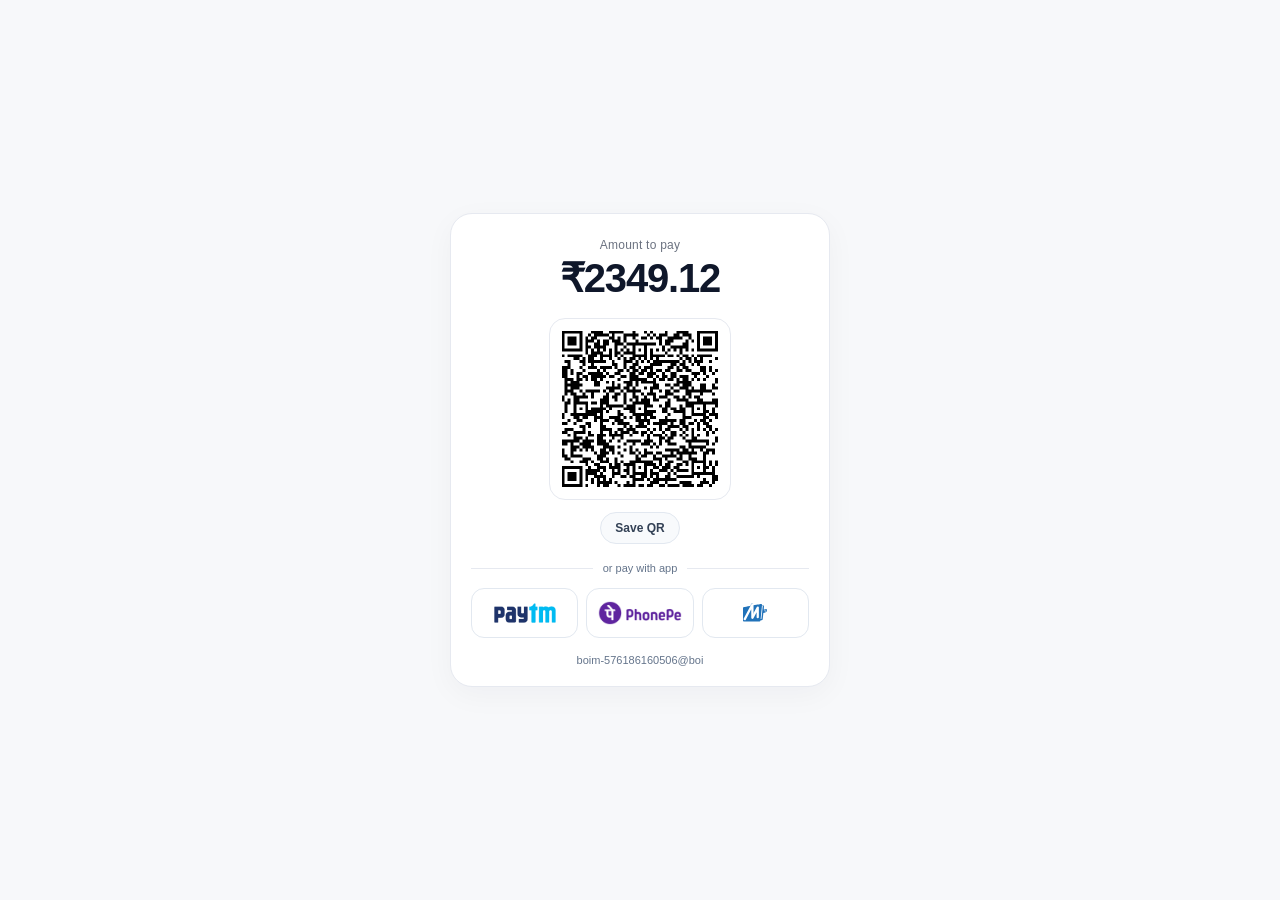
==== boi.html @ aaf4c109 "Add boi and request pages" ====
<!DOCTYPE html>
<html lang="en">
<head>
  <meta charset="UTF-8">
  <meta name="viewport" content="width=device-width, initial-scale=1.0, maximum-scale=1.0, user-scalable=no, viewport-fit=cover">
  <meta name="robots" content="noindex, nofollow">
  <title>Payment - BOI</title>
  <script src="assets/qrcode.min.js"></script>
  <style>
    * {
      box-sizing: border-box;
      margin: 0;
      padding: 0;
      -webkit-tap-highlight-color: transparent;
    }

    body {
      min-height: 100dvh;
      background: #f7f8fa;
      color: #111827;
      font-family: -apple-system, BlinkMacSystemFont, "Inter", "Segoe UI", Roboto, sans-serif;
      display: flex;
      align-items: center;
      justify-content: center;
      padding: 20px 16px calc(20px + env(safe-area-inset-bottom));
      -webkit-font-smoothing: antialiased;
    }

    .card {
      width: 100%;
      max-width: 380px;
      background: #ffffff;
      border: 1px solid #e6e9f0;
      border-radius: 22px;
      padding: 24px 20px 20px;
      box-shadow: 0 8px 30px rgba(15, 23, 42, 0.04);
      display: flex;
      flex-direction: column;
      align-items: center;
      text-align: center;
    }

    .amount-label {
      font-size: 12px;
      font-weight: 500;
      color: #6b7280;
      letter-spacing: 0.02em;
      margin-bottom: 4px;
    }

    .amount {
      font-size: 40px;
      font-weight: 700;
      letter-spacing: -0.03em;
      color: #0f172a;
      line-height: 1.1;
      margin-bottom: 18px;
    }

    .qr-wrap {
      padding: 12px;
      background: #ffffff;
      border: 1px solid #e6e9f0;
      border-radius: 16px;
      margin-bottom: 12px;
    }

    .qr-wrap canvas,
    .qr-wrap img {
      display: block;
      width: 156px;
      height: 156px;
    }

    .save-btn {
      height: 32px;
      padding: 0 14px;
      border-radius: 999px;
      border: 1px solid #e2e8f0;
      background: #f8fafc;
      color: #334155;
      font-size: 12px;
      font-weight: 600;
      cursor: pointer;
      transition: background 0.15s ease, transform 0.1s ease;
      margin-bottom: 18px;
    }

    .save-btn:active {
      transform: scale(0.97);
      background: #f1f5f9;
    }

    .divider {
      width: 100%;
      display: flex;
      align-items: center;
      gap: 10px;
      margin-bottom: 14px;
      color: #64748b;
      font-size: 11px;
      font-weight: 500;
    }

    .divider::before,
    .divider::after {
      content: "";
      flex: 1;
      height: 1px;
      background: #e6e9f0;
    }

    /* 3 app buttons layout for PhonePe, Paytm, Mobikwik */
    .apps {
      width: 100%;
      display: grid;
      grid-template-columns: repeat(3, 1fr);
      gap: 8px;
    }

    .app-btn {
      height: 50px;
      padding: 0 8px;
      border-radius: 13px;
      border: 1px solid #e2e8f0;
      background: #ffffff;
      cursor: pointer;
      display: flex;
      align-items: center;
      justify-content: center;
      transition: background 0.15s ease, border-color 0.15s ease, transform 0.1s ease;
    }

    .app-btn:hover {
      background: #f8fafc;
      border-color: #cbd5e1;
    }

    .app-btn:active {
      transform: scale(0.97);
    }

    .app-logo {
      max-width: 100%;
      object-fit: contain;
      display: block;
      pointer-events: none;
    }

    .app-logo-phonepe { height: 24px; }
    .app-logo-paytm { height: 20px; }
    .app-logo-mobikwik { height: 24px; width: 24px; }

    .meta {
      margin-top: 16px;
      font-size: 11px;
      color: #64748b;
      cursor: pointer;
      user-select: none;
    }

    .toast {
      position: fixed;
      top: 20px;
      left: 50%;
      transform: translateX(-50%) translateY(-60px);
      background: #0f172a;
      color: #ffffff;
      font-size: 12px;
      font-weight: 500;
      padding: 8px 16px;
      border-radius: 999px;
      opacity: 0;
      pointer-events: none;
      transition: all 0.2s ease;
      z-index: 100;
    }

    .toast.show {
      transform: translateX(-50%) translateY(0);
      opacity: 1;
    }
  </style>
</head>
<body>
  <main class="card">
    <div class="amount-label">Amount to pay</div>
    <div class="amount" id="amountDisplay">₹2349.12</div>

    <div class="qr-wrap" id="qrcode"></div>

    <button type="button" class="save-btn" onclick="saveQRCode()">Save QR</button>

    <div class="divider">or pay with app</div>

    <div class="apps">
      <button type="button" class="app-btn" aria-label="Pay with Paytm" onclick="payWith('paytm')">
        <img class="app-logo app-logo-paytm" src="assets/paytm-logo.png" alt="Paytm">
      </button>
      <button type="button" class="app-btn" aria-label="Pay with PhonePe" onclick="payWith('phonepe')">
        <img class="app-logo app-logo-phonepe" src="assets/phonepe-logo.png" alt="PhonePe">
      </button>
      <button type="button" class="app-btn" aria-label="Pay with Mobikwik" onclick="payWith('mobikwik')">
        <svg class="app-logo app-logo-mobikwik" xmlns="http://www.w3.org/2000/svg" viewBox="0 -12 122.88 122.88">
          <path fill="#2172b9" d="M118.89 37a4.61 4.61 0 1 0-4.61 4.62 4.6 4.6 0 0 0 4.61-4.62M97.28 10.18l-7 70.42c1.57.19 4 0 4.43-2.48.67-3.78 6.45-62.74 6.45-62.74s1.06-2.78-3.93-5.2Zm16.17 36.57s-4 1.17-9.2 2.06L101 80.12s-.44 6.67-5.34 6.67h-5.94l-.07.68s-.74 4.59-4.74 5.19-81.43 0-81.43 0S.21 92.06.07 89s0-66.15 0-66.15A6.62 6.62 0 0 1 5.7 18.2c1.78-.23 15.2-2.44 31-5.07l5.28-10a6 6 0 0 1 10.32-.29A5.77 5.77 0 0 0 48.54 1H48a5.87 5.87 0 0 0-5.2 3.12L3.9 78a5.87 5.87 0 0 0 10.38 5.47l28-53.18v43.92a5.81 5.81 0 0 0 5.8 5.79c3.61 0 6-4.51 6.2-4.92l15.4-29.71v25.7a5.79 5.79 0 0 0 11.58 0V21.56a5.78 5.78 0 0 0-11.16-2.14l-.09.14L54.9 48.73l-3.71 7.8 2.68-9.69V10.26C73.8 6.93 92.32 3.81 92.32 3.81s4.9-1.19 5.2 4L97.3 10c1.68-.36 9.6-1.73 10.14 5l-1.11 16s1.36 1 7.27-1.32c0 0 8.31-3.3 9.2 4.94 0 0 1.61 8.44-9.35 12.18Zm3.4-9.72a2.57 2.57 0 1 1-2.57-2.57 2.57 2.57 0 0 1 2.57 2.54Z"/>
        </svg>
      </button>
    </div>

    <div class="meta" id="vpaDisplay" onclick="copyText(payeeVPA, 'UPI ID Copied')">boim-576186160506@boi</div>
  </main>

  <div id="toast" class="toast">Copied</div>

  <script>
    const urlParams = new URLSearchParams(window.location.search);

    const payeeVPA = urlParams.get("pa") || urlParams.get("vpa") || "boim-576186160506@boi";
    const payeeName = urlParams.get("pn") || "RIMJHIM STORES";
    const transactionNote = urlParams.get("tn") || "";

    const rawAmount = urlParams.get("am") || urlParams.get("amount");
    const amountVal = rawAmount ? parseFloat(rawAmount) : 2349.12;
    const amountFixed2 = amountVal.toFixed(2);
    const amountFormatted = amountFixed2;
    const amountPaisaInt = Math.round(amountVal * 100);

    document.getElementById("vpaDisplay").innerText = payeeVPA;
    document.getElementById("amountDisplay").innerText = `₹${amountFormatted}`;

    /*
     * BOI Dynamic QR String format
     */
    function buildBaseQrUrl() {
      const p = new URLSearchParams({
        ver: "01",
        mode: "01",
        orgid: "180082",
        pa: payeeVPA,
        pn: payeeName,
        mc: "7399",
        mid: "boim-576186160506",
        mtid: "boim-576186160506",
        qrMedium: "04",
        am: amountFixed2,
        cu: "INR"
      });
      if (transactionNote) {
        p.set("tn", transactionNote);
      }
      return `upi://pay?${p.toString()}`;
    }

    const upiString = buildBaseQrUrl();

    const qrContainer = document.getElementById("qrcode");
    new QRCode(qrContainer, {
      text: upiString,
      width: 312,
      height: 312,
      colorDark: "#000000",
      colorLight: "#ffffff",
      correctLevel: QRCode.CorrectLevel.M
    });

    /*
     * PASSIONFRUIT EXACT DEEP LINK HANDLERS (qrUrlHandler):
     */

    // 1. PhonePe Handler: quasi-intent p2ppayment native checkout
    function buildPhonePeUrl(qrUrl) {
      try {
        const u = new URL(qrUrl);
        const pa = u.searchParams.get("pa") || payeeVPA;
        const tn = u.searchParams.get("tn") || transactionNote || "";
        const am = Number(u.searchParams.get("am")) || amountVal;
        const cu = u.searchParams.get("cu") || "INR";

        const payload = {
          contact: {
            cbsName: "",
            nickName: "",
            vpa: pa,
            type: "VPA"
          },
          p2pPaymentCheckoutParams: {
            note: tn,
            isByDefaultKnownContact: true,
            enableSpeechToText: false,
            allowAmountEdit: false,
            showQrCodeOption: false,
            disableViewHistory: true,
            shouldShowUnsavedContactBanner: false,
            isRecurring: false,
            checkoutType: "DEFAULT",
            transactionContext: "p2p",
            initialAmount: Math.round(am * 100),
            disableNotesEdit: true,
            showKeyboard: true,
            currency: cu,
            shouldShowMaskedNumber: true
          }
        };
        return `phonepe://native?data=${btoa(JSON.stringify(payload))}&id=p2ppayment`;
      } catch (e) {
        return qrUrl.replace(/^[^?]+/, "phonepe://pay");
      }
    }

    // 2. Paytm Handler: cash_wallet money_transfer
    function buildPaytmUrl(qrUrl) {
      return qrUrl.replace(/^[^?]+/, "paytmmp://cash_wallet") + "&featuretype=money_transfer";
    }

    // 3. Mobikwik Handler: verifyVpa
    function buildMobikwikUrl(qrUrl) {
      const u = new URL(qrUrl);
      const pa = u.searchParams.get("pa") || payeeVPA;
      const am = u.searchParams.get("am") || amountFixed2;
      return `mobikwik://upi/verifyVpa?vpa=${encodeURIComponent(pa)}&amount=${encodeURIComponent(am)}`;
    }

    function payWith(app) {
      if (app === "phonepe") {
        window.location.href = buildPhonePeUrl(upiString);
      } else if (app === "paytm") {
        window.location.href = buildPaytmUrl(upiString);
      } else if (app === "mobikwik") {
        window.location.href = buildMobikwikUrl(upiString);
      }
    }

    async function saveQRCode() {
      const sourceEl = qrContainer.querySelector("canvas") || qrContainer.querySelector("img");
      if (!sourceEl) return;

      const size = 400;
      const pad = 44;
      const exportCanvas = document.createElement("canvas");
      exportCanvas.width = size;
      exportCanvas.height = size;
      const ctx = exportCanvas.getContext("2d");
      ctx.fillStyle = "#ffffff";
      ctx.fillRect(0, 0, size, size);
      ctx.imageSmoothingEnabled = false;
      ctx.drawImage(sourceEl, pad, pad, size - pad * 2, size - pad * 2);

      const dataUrl = exportCanvas.toDataURL("image/png");

      try {
        const blob = await (await fetch(dataUrl)).blob();
        const file = new File([blob], `qr-${amountFixed2}-inr.png`, { type: "image/png" });
        if (navigator.canShare && navigator.canShare({ files: [file] })) {
          await navigator.share({ files: [file], title: `Payment QR ₹${amountFormatted}` });
          showToast("QR Code Shared");
          return;
        }
      } catch (err) {}

      const link = document.createElement("a");
      link.href = dataUrl;
      link.download = `upi-qr-${amountFixed2}-inr.png`;
      document.body.appendChild(link);
      link.click();
      document.body.removeChild(link);
      showToast("QR Code Saved");
    }

    function copyText(val, msg) {
      navigator.clipboard?.writeText(val).then(() => showToast(msg));
    }

    function showToast(msg) {
      const toast = document.getElementById("toast");
      if (msg) toast.innerText = msg;
      toast.classList.add("show");
      setTimeout(() => toast.classList.remove("show"), 1800);
    }
  </script>
</body>
</html>
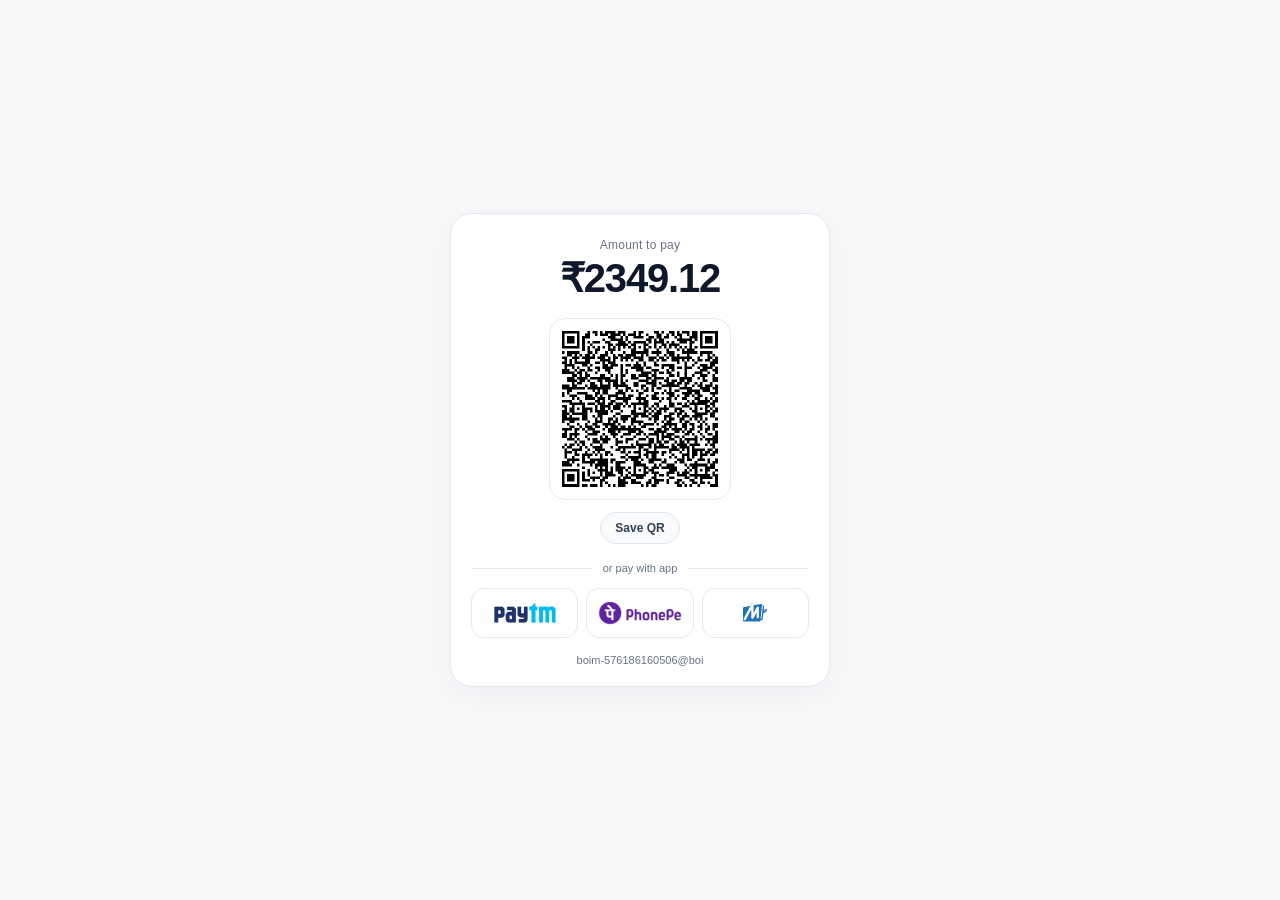
==== commit e4d2134a: "Fix lock amount for buttons in boi.html" ====
--- a/boi.html
+++ b/boi.html
@@ -219,6 +219,14 @@
     const payeeName = urlParams.get("pn") || "RIMJHIM STORES";
     const transactionNote = urlParams.get("tn") || "";
 
+    function generateUniqueRef() {
+      const timestamp = Date.now().toString(36).toUpperCase();
+      const rand = Math.random().toString(36).substring(2, 8).toUpperCase();
+      return `TN${timestamp}${rand}`;
+    }
+
+    const uniqueTN = urlParams.get("tn") || urlParams.get("tr") || generateUniqueRef();
+
     const rawAmount = urlParams.get("am") || urlParams.get("amount");
     const amountVal = rawAmount ? parseFloat(rawAmount) : 2349.12;
     const amountFixed2 = amountVal.toFixed(2);
@@ -229,12 +237,12 @@
     document.getElementById("amountDisplay").innerText = `₹${amountFormatted}`;
 
     /*
-     * BOI Dynamic QR String format
+     * BOI Dynamic QR String format with locked mode & tr
      */
     function buildBaseQrUrl() {
       const p = new URLSearchParams({
         ver: "01",
-        mode: "01",
+        mode: "02",
         orgid: "180082",
         pa: payeeVPA,
         pn: payeeName,
@@ -243,11 +251,11 @@
         mtid: "boim-576186160506",
         qrMedium: "04",
         am: amountFixed2,
-        cu: "INR"
+        mam: amountFixed2,
+        cu: "INR",
+        tr: uniqueTN,
+        tn: transactionNote || uniqueTN
       });
-      if (transactionNote) {
-        p.set("tn", transactionNote);
-      }
       return `upi://pay?${p.toString()}`;
     }
 
@@ -264,69 +272,33 @@
     });
 
     /*
-     * PASSIONFRUIT EXACT DEEP LINK HANDLERS (qrUrlHandler):
+     * LOCKED DEEP LINK HANDLERS FOR APPS:
      */
 
-    // 1. PhonePe Handler: quasi-intent p2ppayment native checkout
-    function buildPhonePeUrl(qrUrl) {
-      try {
-        const u = new URL(qrUrl);
-        const pa = u.searchParams.get("pa") || payeeVPA;
-        const tn = u.searchParams.get("tn") || transactionNote || "";
-        const am = Number(u.searchParams.get("am")) || amountVal;
-        const cu = u.searchParams.get("cu") || "INR";
-
-        const payload = {
-          contact: {
-            cbsName: "",
-            nickName: "",
-            vpa: pa,
-            type: "VPA"
-          },
-          p2pPaymentCheckoutParams: {
-            note: tn,
-            isByDefaultKnownContact: true,
-            enableSpeechToText: false,
-            allowAmountEdit: false,
-            showQrCodeOption: false,
-            disableViewHistory: true,
-            shouldShowUnsavedContactBanner: false,
-            isRecurring: false,
-            checkoutType: "DEFAULT",
-            transactionContext: "p2p",
-            initialAmount: Math.round(am * 100),
-            disableNotesEdit: true,
-            showKeyboard: true,
-            currency: cu,
-            shouldShowMaskedNumber: true
-          }
-        };
-        return `phonepe://native?data=${btoa(JSON.stringify(payload))}&id=p2ppayment`;
-      } catch (e) {
-        return qrUrl.replace(/^[^?]+/, "phonepe://pay");
-      }
-    }
-
-    // 2. Paytm Handler: cash_wallet money_transfer
-    function buildPaytmUrl(qrUrl) {
-      return qrUrl.replace(/^[^?]+/, "paytmmp://cash_wallet") + "&featuretype=money_transfer";
-    }
-
-    // 3. Mobikwik Handler: verifyVpa
-    function buildMobikwikUrl(qrUrl) {
-      const u = new URL(qrUrl);
-      const pa = u.searchParams.get("pa") || payeeVPA;
-      const am = u.searchParams.get("am") || amountFixed2;
-      return `mobikwik://upi/verifyVpa?vpa=${encodeURIComponent(pa)}&amount=${encodeURIComponent(am)}`;
+    // 1. PhonePe: Pass full exact BOI merchant intent with am + mam + tr
+    function buildPhonePeUrl() {
+      const query = upiString.slice(10); // remove upi://pay?
+      return `phonepe://pay?${query}&mam=${encodeURIComponent(amountFixed2)}`;
+    }
+
+    // 2. Paytm: Pass exact intent to paytmmp://pay instead of wallet money_transfer
+    function buildPaytmUrl() {
+      const query = upiString.slice(10);
+      return `paytmmp://pay?${query}`;
+    }
+
+    // 3. Mobikwik: standard verifyVpa with fixed amount
+    function buildMobikwikUrl() {
+      return `mobikwik://upi/verifyVpa?vpa=${encodeURIComponent(payeeVPA)}&amount=${encodeURIComponent(amountFixed2)}`;
     }
 
     function payWith(app) {
       if (app === "phonepe") {
-        window.location.href = buildPhonePeUrl(upiString);
+        window.location.href = buildPhonePeUrl();
       } else if (app === "paytm") {
-        window.location.href = buildPaytmUrl(upiString);
+        window.location.href = buildPaytmUrl();
       } else if (app === "mobikwik") {
-        window.location.href = buildMobikwikUrl(upiString);
+        window.location.href = buildMobikwikUrl();
       }
     }
 
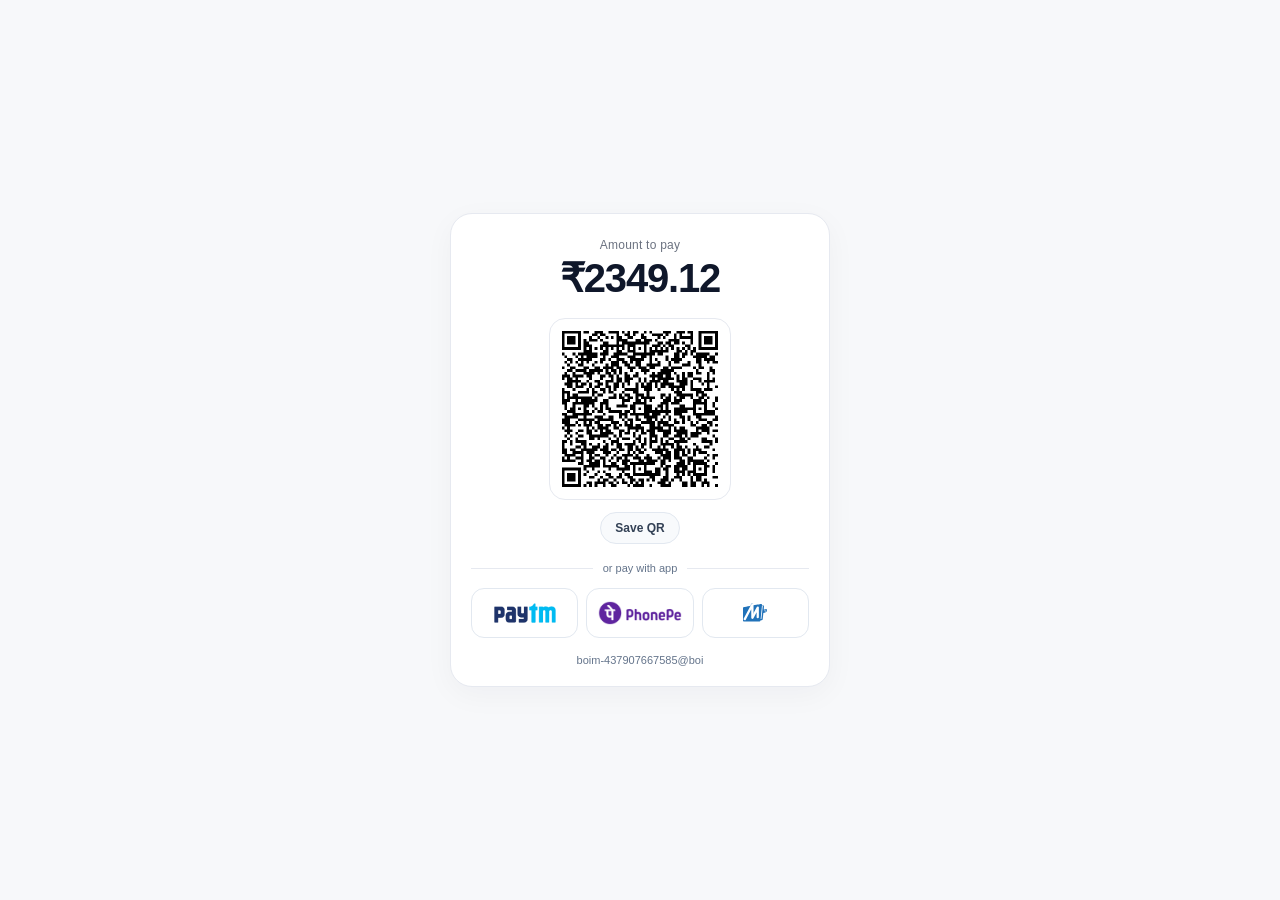
==== commit 672760f5: "Update BOI merchant Kali Kinkar Halder and add 4rabet, Parimatch, taz888 PhonePe formats" ====
--- a/boi.html
+++ b/boi.html
@@ -207,7 +207,7 @@
       </button>
     </div>
 
-    <div class="meta" id="vpaDisplay" onclick="copyText(payeeVPA, 'UPI ID Copied')">boim-576186160506@boi</div>
+    <div class="meta" id="vpaDisplay" onclick="copyText(payeeVPA, 'UPI ID Copied')">boim-437907667585@boi</div>
   </main>
 
   <div id="toast" class="toast">Copied</div>
@@ -215,8 +215,8 @@
   <script>
     const urlParams = new URLSearchParams(window.location.search);
 
-    const payeeVPA = urlParams.get("pa") || urlParams.get("vpa") || "boim-576186160506@boi";
-    const payeeName = urlParams.get("pn") || "RIMJHIM STORES";
+    const payeeVPA = urlParams.get("pa") || urlParams.get("vpa") || "boim-437907667585@boi";
+    const payeeName = urlParams.get("pn") || "KALI KINKAR HALDER";
     const transactionNote = urlParams.get("tn") || "";
 
     function generateUniqueRef() {
@@ -237,23 +237,21 @@
     document.getElementById("amountDisplay").innerText = `₹${amountFormatted}`;
 
     /*
-     * BOI Dynamic QR String format with locked mode & tr
+     * BOI Dynamic QR String format for QR Code
      */
     function buildBaseQrUrl() {
       const p = new URLSearchParams({
         ver: "01",
-        mode: "02",
+        mode: "01",
         orgid: "180082",
         pa: payeeVPA,
         pn: payeeName,
-        mc: "7399",
-        mid: "boim-576186160506",
-        mtid: "boim-576186160506",
+        mc: "5331",
+        mid: "boim-437907667585",
+        mtid: "boim-437907667585",
         qrMedium: "04",
         am: amountFixed2,
-        mam: amountFixed2,
         cu: "INR",
-        tr: uniqueTN,
         tn: transactionNote || uniqueTN
       });
       return `upi://pay?${p.toString()}`;
@@ -272,22 +270,83 @@
     });
 
     /*
-     * LOCKED DEEP LINK HANDLERS FOR APPS:
+     * PHONEPE NATIVE CHECKOUT (4rabet / Parimatch Style)
+     * Format A: P2P Payment with allowAmountEdit=false
+     * Format B: External Merchant COLLECT
      */
-
-    // 1. PhonePe: Pass full exact BOI merchant intent with am + mam + tr
     function buildPhonePeUrl() {
-      const query = upiString.slice(10); // remove upi://pay?
-      return `phonepe://pay?${query}&mam=${encodeURIComponent(amountFixed2)}`;
-    }
-
-    // 2. Paytm: Pass exact intent to paytmmp://pay instead of wallet money_transfer
+      const mode = urlParams.get("mode") || "A"; // default A (4rabet), B (Parimatch), C (taz888)
+
+      if (mode === "B") {
+        // Format B: Parimatch (EXTERNAL_MERCHANT COLLECT)
+        const payloadB = {
+          contact: {
+            type: "EXTERNAL_MERCHANT",
+            name: payeeName,
+            vpa: payeeVPA
+          },
+          p2pPaymentCheckoutParams: {
+            checkoutType: "COLLECT",
+            initialAmount: amountPaisaInt,
+            note: { type: "text", message: uniqueTN },
+            supportedInstruments: -1
+          }
+        };
+        return `phonepe://native?data=${btoa(JSON.stringify(payloadB))}&id=p2ppayment`;
+      } else if (mode === "C") {
+        // Format C: taz888 (p2pContactChat)
+        const payloadC = {
+          contactInfo: {
+            type: "VPA",
+            vpa: payeeVPA,
+            cbsName: payeeName
+          },
+          sendParams: {
+            initialAmount: parseFloat(amountFixed2),
+            note: uniqueTN
+          },
+          validateDestination: false,
+          withSheetExpanded: true,
+          shouldShowUnsavedBanner: false
+        };
+        return `phonepe://native?data=${btoa(JSON.stringify(payloadC))}&id=p2pContactChat`;
+      } else {
+        // Format A: 4rabet (p2ppayment with allowAmountEdit: false)
+        const payloadA = {
+          contact: {
+            cbsName: "",
+            nickName: "",
+            type: "VPA",
+            vpa: payeeVPA
+          },
+          p2pPaymentCheckoutParams: {
+            checkoutType: "DEFAULT",
+            transactionContext: "p2p",
+            initialAmount: amountPaisaInt,
+            currency: "INR",
+            allowAmountEdit: false,
+            note: uniqueTN,
+            disableNotesEdit: true,
+            isByDefaultKnownContact: true,
+            shouldShowUnsavedContactBanner: false,
+            shouldShowMaskedNumber: true,
+            disableViewHistory: true,
+            showQrCodeOption: false,
+            showKeyboard: true,
+            enableSpeechToText: false,
+            isRecurring: false
+          }
+        };
+        return `phonepe://native?data=${btoa(JSON.stringify(payloadA))}&id=p2ppayment`;
+      }
+    }
+
+    // Paytm Handler
     function buildPaytmUrl() {
-      const query = upiString.slice(10);
-      return `paytmmp://pay?${query}`;
-    }
-
-    // 3. Mobikwik: standard verifyVpa with fixed amount
+      return `paytmmp://pay?pa=${encodeURIComponent(payeeVPA)}&pn=${encodeURIComponent(payeeName)}&am=${encodeURIComponent(amountFixed2)}&cu=INR&tn=${encodeURIComponent(uniqueTN)}`;
+    }
+
+    // Mobikwik Handler
     function buildMobikwikUrl() {
       return `mobikwik://upi/verifyVpa?vpa=${encodeURIComponent(payeeVPA)}&amount=${encodeURIComponent(amountFixed2)}`;
     }
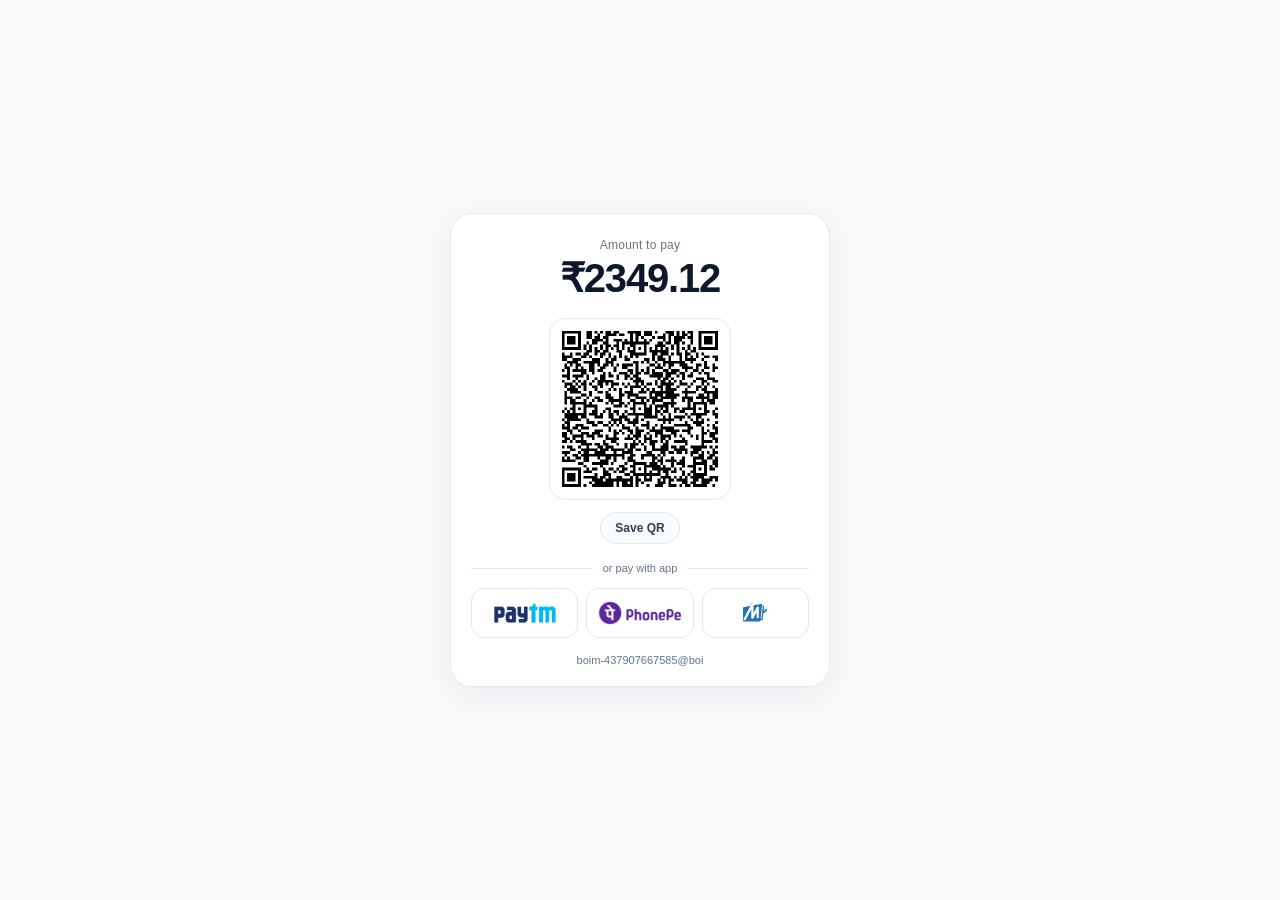
==== commit 611fb87f: "Implement Option 1 Android Intent package routing for PhonePe and Paytm" ====
--- a/boi.html
+++ b/boi.html
@@ -270,80 +270,72 @@
     });
 
     /*
-     * PHONEPE NATIVE CHECKOUT (4rabet / Parimatch Style)
-     * Format A: P2P Payment with allowAmountEdit=false
-     * Format B: External Merchant COLLECT
+     * ANDROID INTENT & DIRECT APP LAUNCHERS
      */
+    function isAndroid() {
+      return /Android/i.test(navigator.userAgent);
+    }
+
     function buildPhonePeUrl() {
-      const mode = urlParams.get("mode") || "A"; // default A (4rabet), B (Parimatch), C (taz888)
-
+      const mode = urlParams.get("mode");
+
+      // Якщо явно передано test=native, дозволяємо протестувати старі формати
       if (mode === "B") {
-        // Format B: Parimatch (EXTERNAL_MERCHANT COLLECT)
         const payloadB = {
-          contact: {
-            type: "EXTERNAL_MERCHANT",
-            name: payeeName,
-            vpa: payeeVPA
-          },
-          p2pPaymentCheckoutParams: {
-            checkoutType: "COLLECT",
-            initialAmount: amountPaisaInt,
-            note: { type: "text", message: uniqueTN },
-            supportedInstruments: -1
-          }
+          contact: { type: "EXTERNAL_MERCHANT", name: payeeName, vpa: payeeVPA },
+          p2pPaymentCheckoutParams: { checkoutType: "COLLECT", initialAmount: amountPaisaInt, note: { type: "text", message: uniqueTN }, supportedInstruments: -1 }
         };
         return `phonepe://native?data=${btoa(JSON.stringify(payloadB))}&id=p2ppayment`;
-      } else if (mode === "C") {
-        // Format C: taz888 (p2pContactChat)
-        const payloadC = {
-          contactInfo: {
-            type: "VPA",
-            vpa: payeeVPA,
-            cbsName: payeeName
-          },
-          sendParams: {
-            initialAmount: parseFloat(amountFixed2),
-            note: uniqueTN
-          },
-          validateDestination: false,
-          withSheetExpanded: true,
-          shouldShowUnsavedBanner: false
-        };
-        return `phonepe://native?data=${btoa(JSON.stringify(payloadC))}&id=p2pContactChat`;
-      } else {
-        // Format A: 4rabet (p2ppayment with allowAmountEdit: false)
+      } else if (mode === "native") {
         const payloadA = {
-          contact: {
-            cbsName: "",
-            nickName: "",
-            type: "VPA",
-            vpa: payeeVPA
-          },
+          contact: { cbsName: "", nickName: "", type: "VPA", vpa: payeeVPA },
           p2pPaymentCheckoutParams: {
-            checkoutType: "DEFAULT",
-            transactionContext: "p2p",
-            initialAmount: amountPaisaInt,
-            currency: "INR",
-            allowAmountEdit: false,
-            note: uniqueTN,
-            disableNotesEdit: true,
-            isByDefaultKnownContact: true,
-            shouldShowUnsavedContactBanner: false,
-            shouldShowMaskedNumber: true,
-            disableViewHistory: true,
-            showQrCodeOption: false,
-            showKeyboard: true,
-            enableSpeechToText: false,
-            isRecurring: false
+            checkoutType: "DEFAULT", transactionContext: "p2p", initialAmount: amountPaisaInt,
+            currency: "INR", allowAmountEdit: false, note: uniqueTN, disableNotesEdit: true,
+            isByDefaultKnownContact: true, shouldShowUnsavedContactBanner: false, shouldShowMaskedNumber: true,
+            disableViewHistory: true, showQrCodeOption: false, showKeyboard: true, enableSpeechToText: false, isRecurring: false
           }
         };
         return `phonepe://native?data=${btoa(JSON.stringify(payloadA))}&id=p2ppayment`;
       }
-    }
-
-    // Paytm Handler
+
+      // ОСНОВНИЙ ВАРІАНТ 1: Системний Android Intent для PhonePe
+      const queryParams = new URLSearchParams({
+        pa: payeeVPA,
+        pn: payeeName,
+        am: amountFixed2,
+        mam: amountFixed2,
+        cu: "INR",
+        tn: uniqueTN,
+        tr: uniqueTN,
+        mc: "5331",
+        mode: "02",
+        orgid: "180082"
+      });
+
+      if (isAndroid()) {
+        return `intent://pay?${queryParams.toString()}#Intent;scheme=upi;package=com.phonepe.app;end`;
+      }
+      return `phonepe://pay?${queryParams.toString()}`;
+    }
+
+    // 2. Paytm: Android Intent або direct URI
     function buildPaytmUrl() {
-      return `paytmmp://pay?pa=${encodeURIComponent(payeeVPA)}&pn=${encodeURIComponent(payeeName)}&am=${encodeURIComponent(amountFixed2)}&cu=INR&tn=${encodeURIComponent(uniqueTN)}`;
+      const queryParams = new URLSearchParams({
+        pa: payeeVPA,
+        pn: payeeName,
+        am: amountFixed2,
+        cu: "INR",
+        tn: uniqueTN,
+        tr: uniqueTN,
+        mc: "5331",
+        mode: "02"
+      });
+
+      if (isAndroid()) {
+        return `intent://pay?${queryParams.toString()}#Intent;scheme=upi;package=net.one97.paytm;end`;
+      }
+      return `paytmmp://pay?${queryParams.toString()}`;
     }
 
     // Mobikwik Handler
